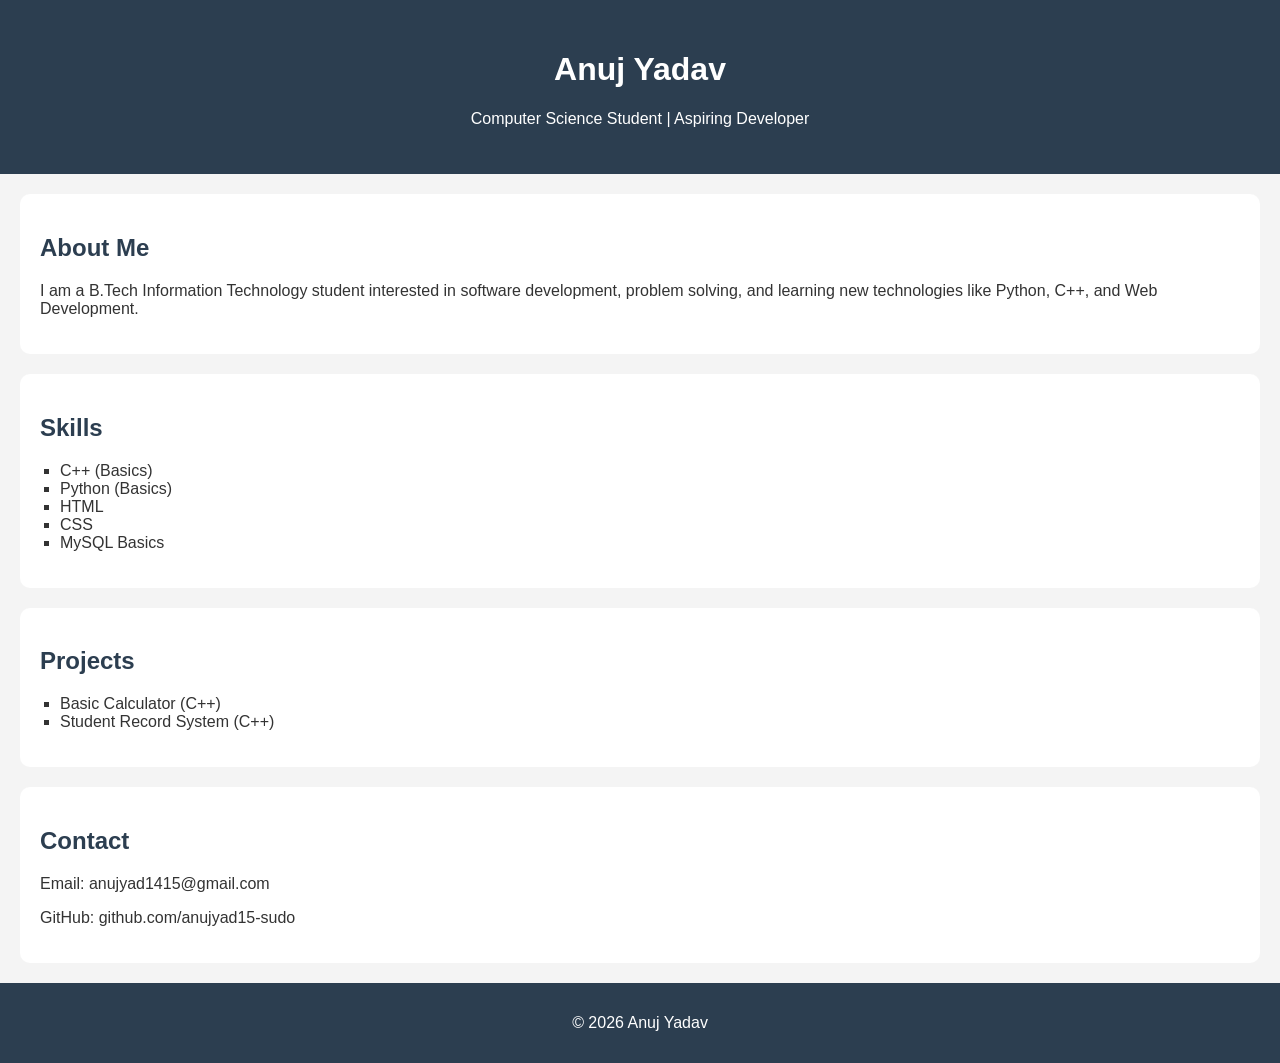
==== Portfolio.html @ 18701a7d "Add files via upload" ====
<!DOCTYPE html>
<html lang="en">
<head>
    <meta charset="UTF-8">
    <meta name="viewport" content="width=device-width, initial-scale=1.0">
    <title>My Portfolio</title>
    <link rel="stylesheet" href="portfolio.css">
</head>
<body>

    <header>
        <h1>Anuj Yadav</h1>
        <p>Computer Science Student | Aspiring Developer</p>
    </header>

    <section class="about">
        <h2>About Me</h2>
        <p>
            I am a B.Tech Information Technology student interested in software development,
            problem solving, and learning new technologies like Python, C++, and Web Development.
        </p>
    </section>

    <section class="skills">
        <h2>Skills</h2>
        <ul>
            <li>C++ (Basics)</li>
            <li>Python (Basics)</li>
            <li>HTML</li>
            <li>CSS</li>
            <li>MySQL Basics</li>
        </ul>
    </section>

    <section class="projects">
        <h2>Projects</h2>
        <ul>
            <li>Basic Calculator (C++)</li>
            <li>Student Record System (C++)</li>
        </ul>
    </section>

    <section class="contact">
        <h2>Contact</h2>
        <p>Email: anujyad1415@gmail.com</p>
        <p>GitHub: github.com/anujyad15-sudo</p>
    </section>

    <footer>
        <p>© 2026 Anuj Yadav</p>
    </footer>

</body>
</html>
---- portfolio.css ----
body {
    font-family: Arial, sans-serif;
    margin: 0;
    padding: 0;
    background-color: #f4f4f4;
    color: #333;
}

header {
    background-color: #2c3e50;
    color: white;
    text-align: center;
    padding: 30px;
}

section {
    background: white;
    margin: 20px;
    padding: 20px;
    border-radius: 10px;
}

h2 {
    color: #2c3e50;
}

ul {
    list-style-type: square;
    padding-left: 20px;
}

footer {
    text-align: center;
    padding: 15px;
    background-color: #2c3e50;
    color: white;
}
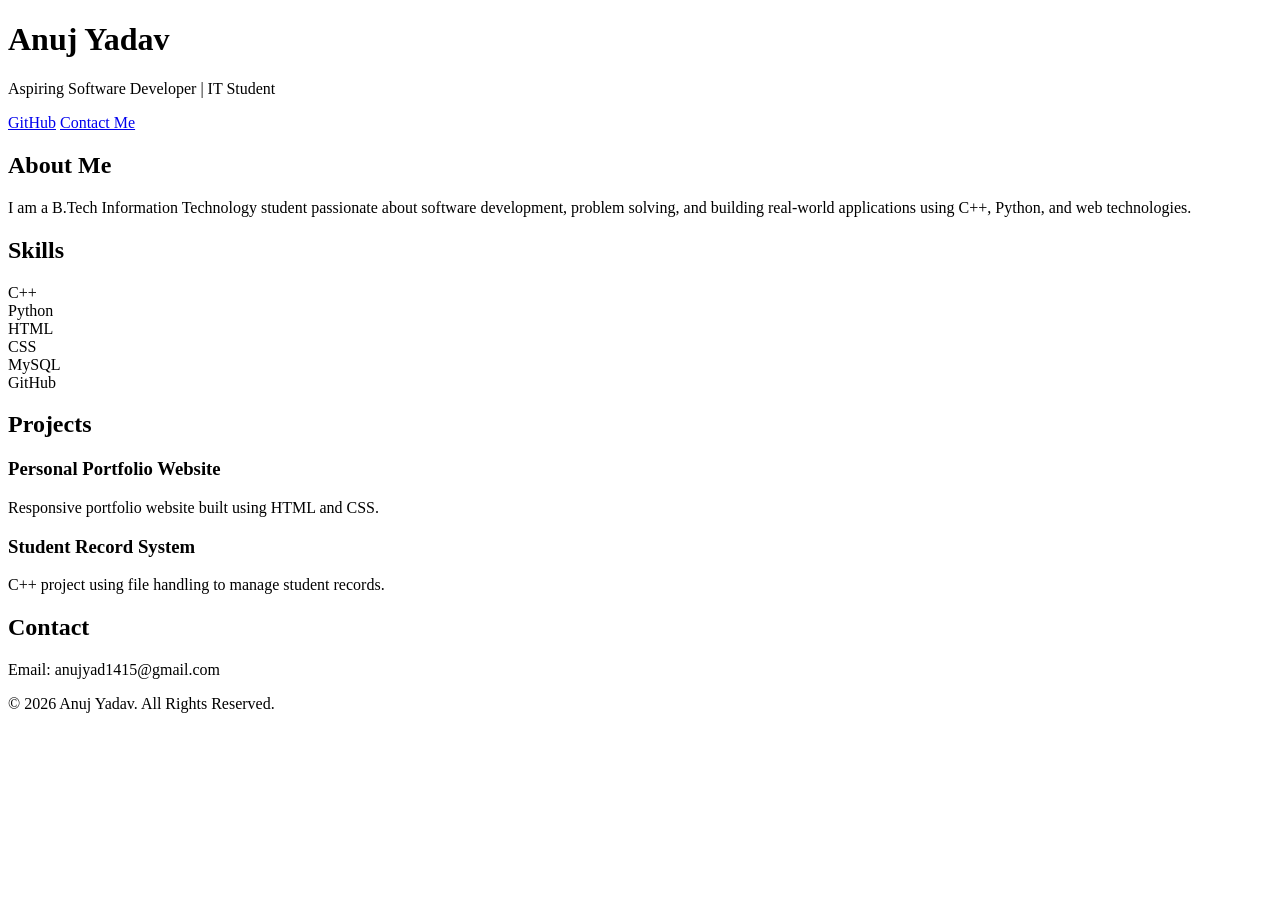
==== commit eb8c17b2: "Revamp Portfolio.html with new design and content Updated portfolio layout and content with new sect" ====
--- a/Portfolio.html
+++ b/Portfolio.html
@@ -3,52 +3,72 @@
 <head>
     <meta charset="UTF-8">
     <meta name="viewport" content="width=device-width, initial-scale=1.0">
-    <title>My Portfolio</title>
-    <link rel="stylesheet" href="portfolio.css">
+    <title>Anuj Yadav | Portfolio</title>
+    <link rel="stylesheet" href="style.css">
 </head>
 <body>
 
-    <header>
+<header>
+    <div class="container">
         <h1>Anuj Yadav</h1>
-        <p>Computer Science Student | Aspiring Developer</p>
-    </header>
+        <p>Aspiring Software Developer | IT Student</p>
 
-    <section class="about">
+        <a href="https://github.com/anujyad15-sudo" class="btn">GitHub</a>
+        <a href="mailto:anujyad1415@gmail.com" class="btn">Contact Me</a>
+    </div>
+</header>
+
+<section class="about">
+    <div class="container">
         <h2>About Me</h2>
         <p>
-            I am a B.Tech Information Technology student interested in software development,
-            problem solving, and learning new technologies like Python, C++, and Web Development.
+            I am a B.Tech Information Technology student passionate about software development,
+            problem solving, and building real-world applications using C++, Python, and web technologies.
         </p>
-    </section>
+    </div>
+</section>
 
-    <section class="skills">
+<section class="skills">
+    <div class="container">
         <h2>Skills</h2>
-        <ul>
-            <li>C++ (Basics)</li>
-            <li>Python (Basics)</li>
-            <li>HTML</li>
-            <li>CSS</li>
-            <li>MySQL Basics</li>
-        </ul>
-    </section>
+        <div class="grid">
+            <div class="card">C++</div>
+            <div class="card">Python</div>
+            <div class="card">HTML</div>
+            <div class="card">CSS</div>
+            <div class="card">MySQL</div>
+            <div class="card">GitHub</div>
+        </div>
+    </div>
+</section>
 
-    <section class="projects">
+<section class="projects">
+    <div class="container">
         <h2>Projects</h2>
-        <ul>
-            <li>Basic Calculator (C++)</li>
-            <li>Student Record System (C++)</li>
-        </ul>
-    </section>
 
-    <section class="contact">
+        <div class="project-card">
+            <h3>Personal Portfolio Website</h3>
+            <p>Responsive portfolio website built using HTML and CSS.</p>
+        </div>
+
+        <div class="project-card">
+            <h3>Student Record System</h3>
+            <p>C++ project using file handling to manage student records.</p>
+        </div>
+
+    </div>
+</section>
+
+<section class="contact">
+    <div class="container">
         <h2>Contact</h2>
         <p>Email: anujyad1415@gmail.com</p>
-        <p>GitHub: github.com/anujyad15-sudo</p>
-    </section>
+    </div>
+</section>
 
-    <footer>
-        <p>© 2026 Anuj Yadav</p>
-    </footer>
+<footer>
+    <p>© 2026 Anuj Yadav. All Rights Reserved.</p>
+</footer>
 
 </body>
-</html>+</html>
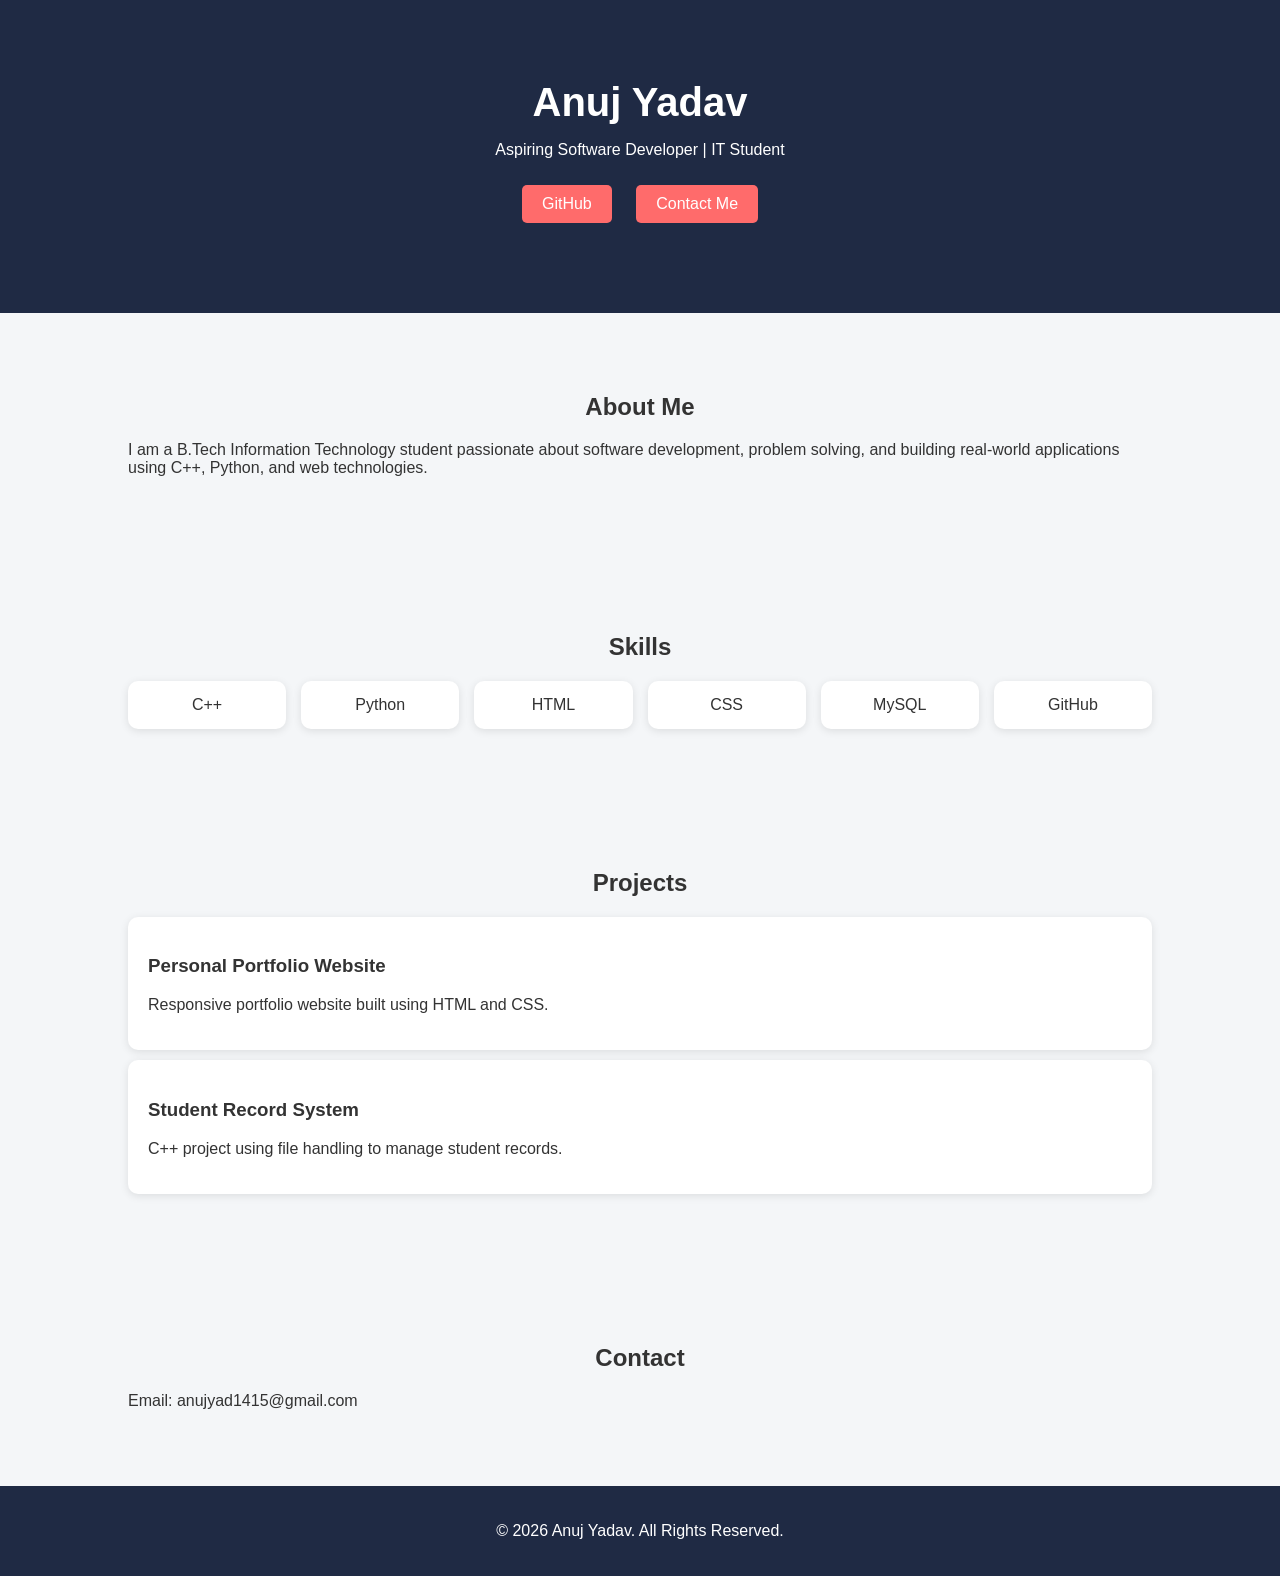
==== commit 9a0a631c: "Update Portfolio.html" ====
--- a/Portfolio.html
+++ b/Portfolio.html
@@ -4,7 +4,7 @@
     <meta charset="UTF-8">
     <meta name="viewport" content="width=device-width, initial-scale=1.0">
     <title>Anuj Yadav | Portfolio</title>
-    <link rel="stylesheet" href="style.css">
+    <link rel="stylesheet" href="portfolio.css">
 </head>
 <body>
 
--- a/portfolio.css
+++ b/portfolio.css
@@ -0,0 +1,76 @@
+body {
+    margin: 0;
+    font-family: Arial, sans-serif;
+    background: #f4f6f8;
+    color: #333;
+}
+
+.container {
+    width: 80%;
+    margin: auto;
+    padding: 20px;
+}
+
+header {
+    background: #1f2a44;
+    color: white;
+    text-align: center;
+    padding: 60px 20px;
+}
+
+header h1 {
+    margin: 0;
+    font-size: 40px;
+}
+
+.btn {
+    display: inline-block;
+    margin: 10px;
+    padding: 10px 20px;
+    background: #ff6b6b;
+    color: white;
+    text-decoration: none;
+    border-radius: 5px;
+}
+
+.btn:hover {
+    background: #ff3b3b;
+}
+
+section {
+    padding: 40px 0;
+}
+
+h2 {
+    text-align: center;
+    margin-bottom: 20px;
+}
+
+.grid {
+    display: grid;
+    grid-template-columns: repeat(auto-fit, minmax(120px, 1fr));
+    gap: 15px;
+}
+
+.card {
+    background: white;
+    padding: 15px;
+    text-align: center;
+    border-radius: 10px;
+    box-shadow: 0 2px 8px rgba(0,0,0,0.1);
+}
+
+.project-card {
+    background: white;
+    padding: 20px;
+    margin: 10px 0;
+    border-radius: 10px;
+    box-shadow: 0 2px 8px rgba(0,0,0,0.1);
+}
+
+footer {
+    text-align: center;
+    padding: 20px;
+    background: #1f2a44;
+    color: white;
+}
